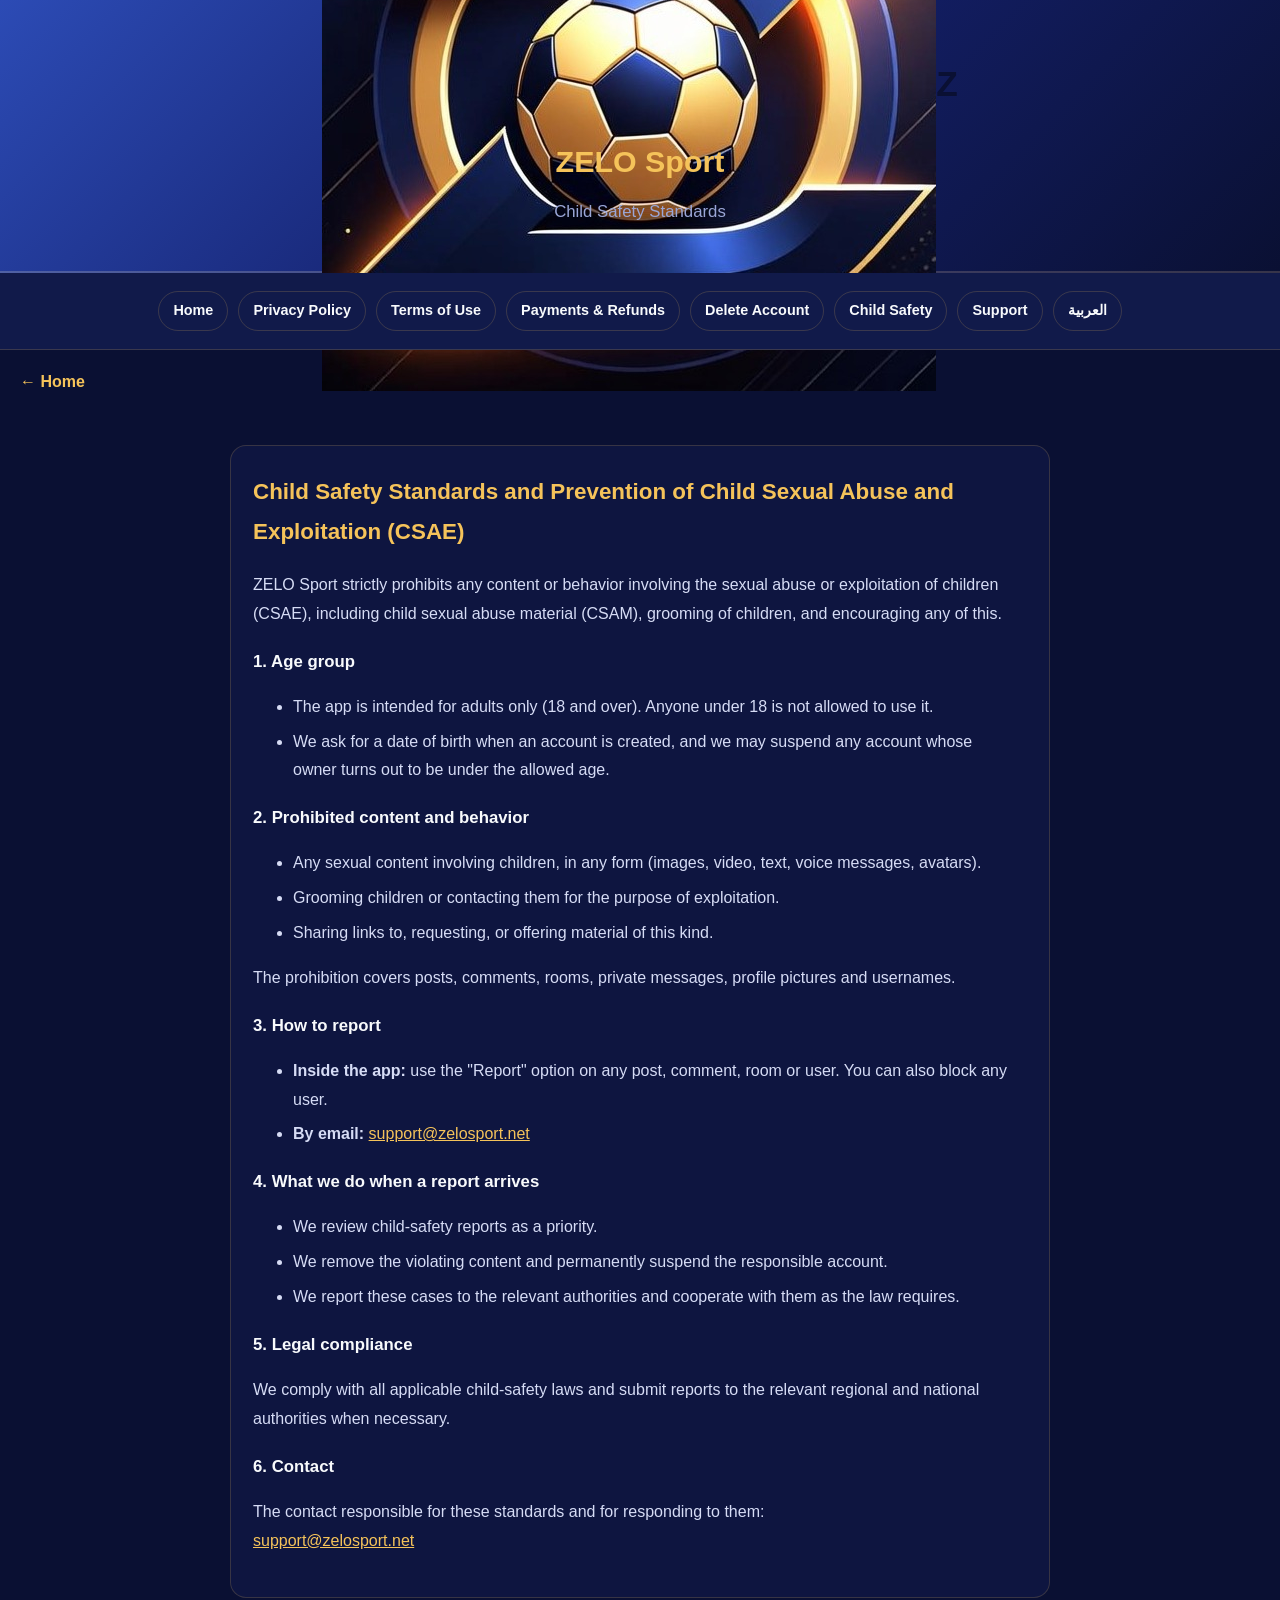
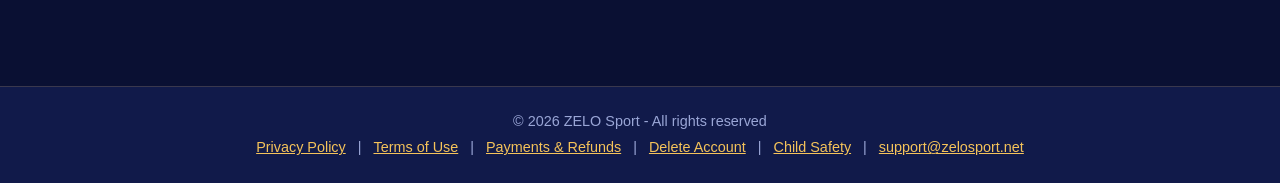
==== child-safety-en.html @ 58db369a "Add files via upload" ====
<!DOCTYPE html>
<html lang="en" dir="ltr">
<head>
<meta charset="UTF-8">
<meta name="viewport" content="width=device-width, initial-scale=1.0">
<title>Child Safety Standards - ZELO Sport</title>
<meta name="description" content="ZELO Sport standards against child sexual abuse and exploitation (CSAE).">
<meta name="theme-color" content="#0a1033">
<link rel="canonical" href="https://zelosport.net/child-safety-en.html">
<link rel="alternate" hreflang="ar" href="https://zelosport.net/child-safety.html">
<link rel="alternate" hreflang="en" href="https://zelosport.net/child-safety-en.html">
<link rel="icon" href="favicon.svg" type="image/svg+xml">
<meta property="og:type" content="website">
<meta property="og:site_name" content="ZELO Sport">
<meta property="og:title" content="Child Safety Standards - ZELO Sport">
<meta property="og:description" content="ZELO Sport standards against child sexual abuse and exploitation (CSAE).">
<meta property="og:url" content="https://zelosport.net/child-safety-en.html">
<meta property="og:image" content="https://zelosport.net/king-logo.jpg">
<link rel="stylesheet" href="style.css">
</head>
<body>
<header>
<div class="logo"><img src="king-logo.jpg" alt="ZELO Sport" onerror="this.remove()">Z</div>
<h1>ZELO Sport</h1>
<p>Child Safety Standards</p>
</header>
<nav class="toc">
<a href="index-en.html">Home</a><a href="privacy-en.html">Privacy Policy</a><a href="terms-en.html">Terms of Use</a><a href="refunds-en.html">Payments &amp; Refunds</a><a href="delete-account-en.html">Delete Account</a><a href="child-safety-en.html">Child Safety</a><a href="mailto:support@zelosport.net">Support</a><a href="child-safety.html" hreflang="ar">العربية</a>
</nav>
<a class="back" href="index-en.html">← Home</a>
<div class="container">
<section>
<h2>Child Safety Standards and Prevention of Child Sexual Abuse and Exploitation (CSAE)</h2>

<p>ZELO Sport strictly prohibits any content or behavior involving the sexual abuse or exploitation of children (CSAE), including child sexual abuse material (CSAM), grooming of children, and encouraging any of this.</p>

<h3>1. Age group</h3>
<ul>
<li>The app is intended for adults only (18 and over). Anyone under 18 is not allowed to use it.</li>
<li>We ask for a date of birth when an account is created, and we may suspend any account whose owner turns out to be under the allowed age.</li>
</ul>

<h3>2. Prohibited content and behavior</h3>
<ul>
<li>Any sexual content involving children, in any form (images, video, text, voice messages, avatars).</li>
<li>Grooming children or contacting them for the purpose of exploitation.</li>
<li>Sharing links to, requesting, or offering material of this kind.</li>
</ul>
<p>The prohibition covers posts, comments, rooms, private messages, profile pictures and usernames.</p>

<h3>3. How to report</h3>
<ul>
<li><strong>Inside the app:</strong> use the "Report" option on any post, comment, room or user. You can also block any user.</li>
<li><strong>By email:</strong> <a href="mailto:support@zelosport.net">support@zelosport.net</a></li>
</ul>

<h3>4. What we do when a report arrives</h3>
<ul>
<li>We review child-safety reports as a priority.</li>
<li>We remove the violating content and permanently suspend the responsible account.</li>
<li>We report these cases to the relevant authorities and cooperate with them as the law requires.</li>
</ul>

<h3>5. Legal compliance</h3>
<p>We comply with all applicable child-safety laws and submit reports to the relevant regional and national authorities when necessary.</p>

<h3>6. Contact</h3>
<p>The contact responsible for these standards and for responding to them:<br>
<a href="mailto:support@zelosport.net">support@zelosport.net</a></p>
</section>
</div>
<footer>
&copy; 2026 ZELO Sport - All rights reserved<br>
<a href="privacy-en.html">Privacy Policy</a> |
<a href="terms-en.html">Terms of Use</a> |
<a href="refunds-en.html">Payments &amp; Refunds</a> |
<a href="delete-account-en.html">Delete Account</a> |
<a href="child-safety-en.html">Child Safety</a> |
<a href="mailto:support@zelosport.net">support@zelosport.net</a>
</footer>
</body>
</html>
---- style.css ----
:root {
            --bg-dark: #0a1033;
            --bg-card: #111a4a;
            --bg-soft: rgba(17, 26, 74, 0.6);
            --accent-purple: #2c4bb5;
            --accent-red: #14206b;
            --accent-gold: #f5c35a;
            --text-main: #f8fafc;
            --text-muted: #9aa6d6;
            --glass-border: rgba(245, 195, 90, 0.18);
        }

        * { box-sizing: border-box; }

        body {
            font-family: 'Segoe UI', Tahoma, Geneva, Verdana, sans-serif;
            background: var(--bg-dark);
            color: var(--text-main);
            margin: 0;
            line-height: 1.8;
        }

        a { color: var(--accent-gold); }

        /* ===== الهيدر ===== */
        header {
            background: linear-gradient(135deg, var(--accent-purple), var(--accent-red), var(--bg-dark));
            padding: 48px 20px 36px;
            text-align: center;
            border-bottom: 2px solid var(--glass-border);
        }
        .logo {
            width: 72px; height: 72px; margin: 0 auto 14px;
            border-radius: 20px;
            display: flex; align-items: center; justify-content: center;
            font-size: 2.2rem; font-weight: 900; color: var(--bg-dark);
            background: linear-gradient(135deg, var(--accent-gold), #fde9a8);
            box-shadow: 0 0 24px rgba(245, 195, 90, 0.35);
        }
        h1 { color: var(--accent-gold); margin: 0 0 8px; font-size: 1.9rem; }
        header p { color: var(--text-muted); font-size: 1.05rem; max-width: 620px; margin: 8px auto; }

        /* ===== القائمة السريعة ===== */
        nav.toc {
            display: flex; flex-wrap: wrap; justify-content: center; gap: 10px;
            padding: 18px 16px;
            background: var(--bg-card);
            border-bottom: 1px solid var(--glass-border);
            position: sticky; top: 0; z-index: 10;
        }
        nav.toc a {
            text-decoration: none; font-weight: 700; font-size: .9rem;
            padding: 6px 14px; border-radius: 20px;
            border: 1px solid var(--glass-border); color: var(--text-main);
        }
        nav.toc a:hover { background: var(--accent-purple); }

        .container { padding: 20px; max-width: 860px; margin: auto; }

        section {
            margin: 28px 0;
            padding: 26px 22px;
            background: var(--bg-soft);
            border: 1px solid var(--glass-border);
            border-radius: 16px;
        }
        h2 { color: var(--accent-gold); margin-top: 0; font-size: 1.4rem; }
        h3 { color: var(--text-main); font-size: 1.05rem; margin: 18px 0 6px; }
        p, li { color: #d6dcf5; font-size: 1rem; }
        ul { padding-right: 20px; }
        li { margin: 6px 0; }
        .muted { color: var(--text-muted); font-size: .9rem; }

        /* ===== البطاقات ===== */
        .features {
            display: grid;
            grid-template-columns: repeat(auto-fit, minmax(200px, 1fr));
            gap: 16px;
            margin-top: 18px;
        }
        .card {
            background: var(--bg-card);
            padding: 18px;
            border-radius: 14px;
            border: 1px solid var(--glass-border);
        }
        .card .icon { font-size: 1.6rem; }
        .card h3 { color: var(--accent-gold); margin-top: 6px; }
        .card p { margin: 4px 0 0; font-size: .92rem; color: var(--text-muted); }

        /* ===== الأسعار ===== */
        .plans {
            display: grid;
            grid-template-columns: repeat(auto-fit, minmax(200px, 1fr));
            gap: 14px;
            margin-top: 14px;
        }
        .plan {
            background: var(--bg-card);
            border: 1px solid var(--glass-border);
            border-radius: 14px;
            padding: 18px;
            text-align: center;
        }
        .plan.best { border: 1.5px solid var(--accent-gold); }
        .price { color: var(--accent-gold); font-size: 1.7rem; font-weight: 900; }

        .btn {
            display: inline-block; margin-top: 12px;
            padding: 12px 26px; border-radius: 14px;
            background: linear-gradient(135deg, var(--accent-purple), var(--accent-gold));
            color: #fff; font-weight: 900; text-decoration: none;
        }

        .notice {
            border-right: 4px solid var(--accent-gold);
            background: rgba(245, 195, 90, 0.08);
            padding: 12px 16px;
            border-radius: 10px;
            margin: 14px 0;
            color: var(--text-main);
        }

        /* ===== التذييل ===== */
        footer {
            background: var(--bg-card);
            padding: 22px 20px;
            margin-top: 40px;
            border-top: 1px solid var(--glass-border);
            color: var(--text-muted);
            font-size: .9em;
            text-align: center;
        }
        footer a { margin: 0 8px; }
    
.back{display:inline-block;margin:18px 20px 0;font-weight:700;text-decoration:none}
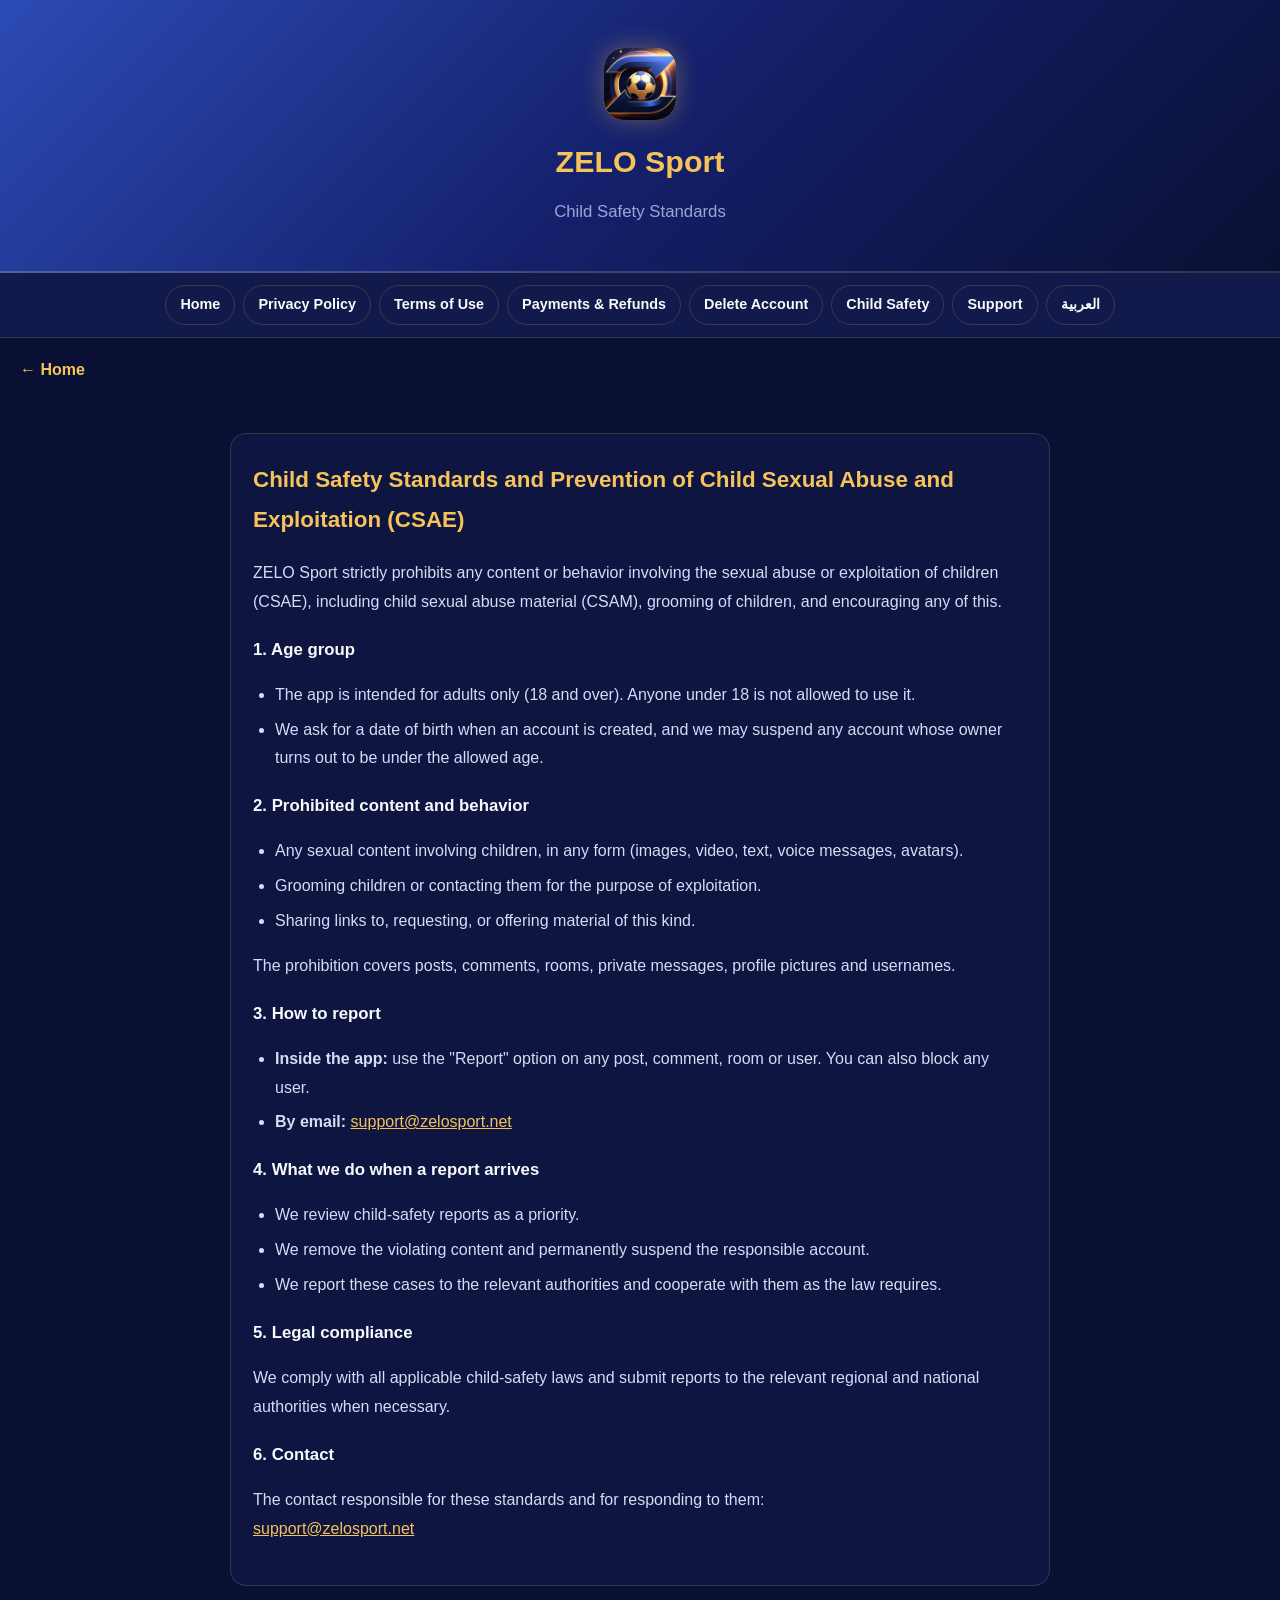
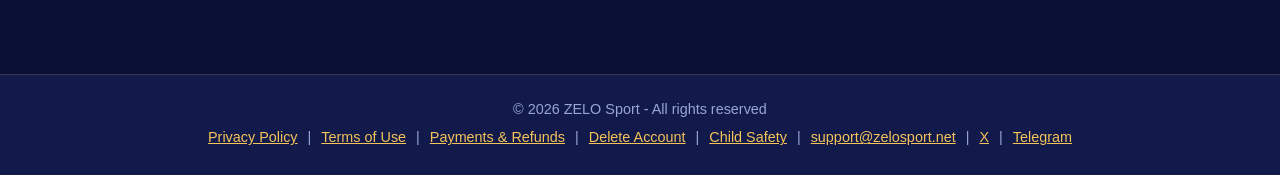
==== commit a37e52ae: "Add files via upload" ====
--- a/child-safety-en.html
+++ b/child-safety-en.html
@@ -76,7 +76,9 @@
 <a href="refunds-en.html">Payments &amp; Refunds</a> |
 <a href="delete-account-en.html">Delete Account</a> |
 <a href="child-safety-en.html">Child Safety</a> |
-<a href="mailto:support@zelosport.net">support@zelosport.net</a>
+<a href="mailto:support@zelosport.net">support@zelosport.net</a> |
+<a href="https://x.com/Zelo_Sport" target="_blank" rel="noopener">X</a> |
+<a href="https://t.me/ZeloSport" target="_blank" rel="noopener">Telegram</a>
 </footer>
 </body>
 </html>
--- a/style.css
+++ b/style.css
@@ -14,7 +14,7 @@
         * { box-sizing: border-box; }
 
         body {
-            font-family: 'Segoe UI', Tahoma, Geneva, Verdana, sans-serif;
+            font-family: 'Noto Sans Arabic', 'Segoe UI', Tahoma, 'Helvetica Neue', Arial, sans-serif;
             background: var(--bg-dark);
             color: var(--text-main);
             margin: 0;
@@ -31,6 +31,7 @@
             border-bottom: 2px solid var(--glass-border);
         }
         .logo {
+            position: relative; overflow: hidden;
             width: 72px; height: 72px; margin: 0 auto 14px;
             border-radius: 20px;
             display: flex; align-items: center; justify-content: center;
@@ -135,3 +136,28 @@
         footer a { margin: 0 8px; }
     
 .back{display:inline-block;margin:18px 20px 0;font-weight:700;text-decoration:none}
+
+/* ===== إضافات ===== */
+.logo img{position:absolute;inset:0;width:100%;height:100%;object-fit:cover}
+html{scroll-behavior:smooth}
+a:focus-visible{outline:2px solid var(--accent-gold);outline-offset:3px;border-radius:6px}
+nav.toc{gap:8px;padding:12px 10px}
+nav.toc a{white-space:nowrap}
+@media (max-width:560px){
+  header{padding:34px 16px 26px}
+  h1{font-size:1.6rem}
+  nav.toc{flex-wrap:nowrap;justify-content:flex-start;overflow-x:auto;-webkit-overflow-scrolling:touch}
+  section{padding:20px 16px}
+}
+/* الإنجليزية: اتجاه من اليسار */
+html[dir="ltr"] body{text-align:left}
+html[dir="ltr"] ul,html[dir="ltr"] ol{padding-right:0;padding-left:22px}
+html[dir="ltr"] .notice{border-right:0;border-left:4px solid var(--accent-gold)}
+html[dir="rtl"] ol{padding-right:22px}
+footer a{display:inline-block;margin:2px 6px}
+
+/* زر التحميل */
+.dl-box{text-align:center}
+.dl{display:inline-block;padding:14px 30px;border-radius:16px;background:linear-gradient(135deg,var(--accent-gold),#fde9a8);color:var(--bg-dark);font-weight:900;font-size:1.05rem;text-decoration:none;box-shadow:0 0 22px rgba(245,195,90,.3)}
+.dl:hover{filter:brightness(1.08)}
+.dl-box p{margin:10px 0 0}
